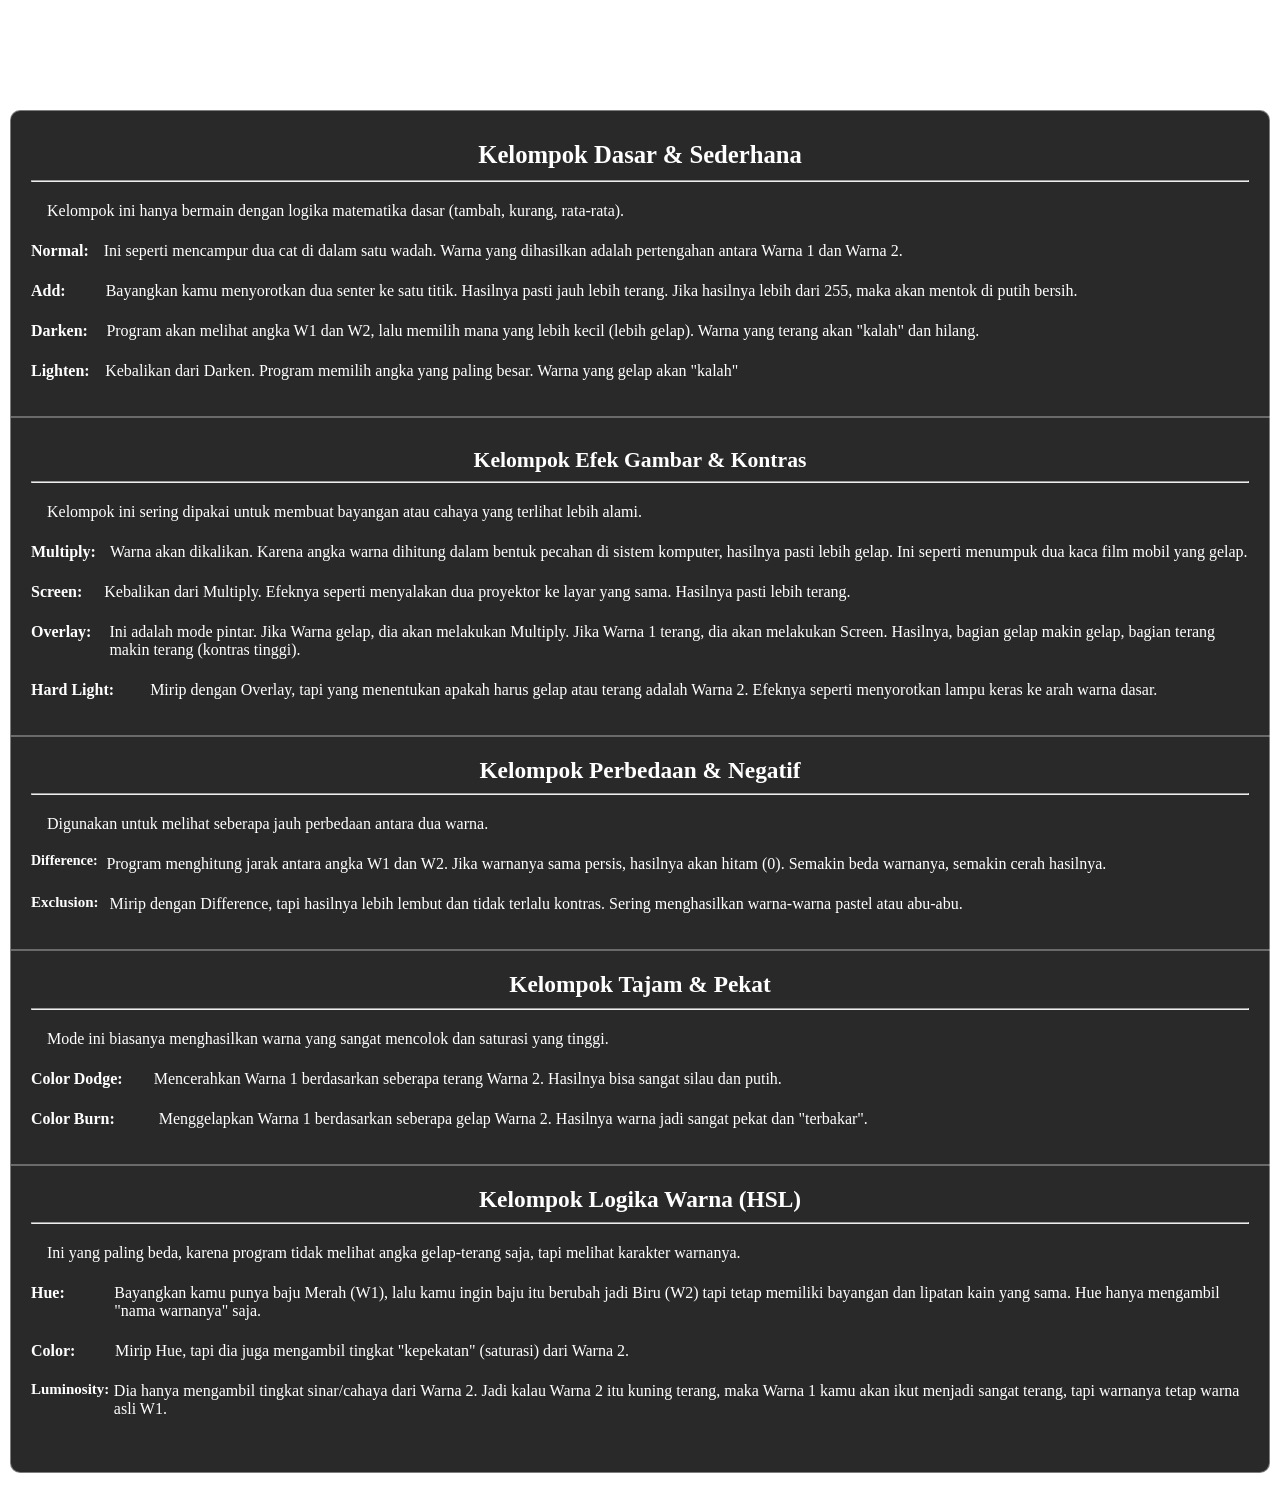
==== ind.html @ 550493f5 "Add files via upload" ====
<html>
<head>
  <link rel="stylesheet" href="sty.css">
  <meta name="viewport" content="width=device-width, initial-scale=1.0">
</head>
<body>
  <div class="penjelasan">
    <h2 class="h2st">
      Kelompok Dasar & Sederhana
    </h2>
      <hr>
    <p class="ket">
      Kelompok ini hanya bermain dengan logika matematika dasar (tambah, kurang, rata-rata).
    </p>
    
    <div class="normal">
      <p>
        <b>
          Normal:
        </b>
      </p>
      <p>
        Ini seperti mencampur dua cat di dalam satu wadah. Warna yang dihasilkan adalah pertengahan antara Warna 1 dan Warna 2.
      </p>
    </div>
    
    <div class="add">
      <p>
        <b>
          Add:
        </b>
      </p>
      <p>
        Bayangkan kamu menyorotkan dua senter ke satu titik. Hasilnya pasti jauh lebih terang. Jika hasilnya lebih dari 255, maka akan mentok di putih bersih.
        </p>
    </div>
    
    <div class="darken">
      <p>
        <b>
          Darken:
        </b>
      </p>
      <p>
        Program akan melihat angka W1 dan W2, lalu memilih mana yang lebih kecil (lebih gelap). Warna yang terang akan "kalah" dan hilang.
      </p>
    </div>
    
    <div class="lighten">
      <p>
        <b>
          Lighten:
        </b>
      </p>
      <p>
        Kebalikan dari Darken. Program memilih angka yang paling besar. Warna yang gelap akan "kalah"
      </p>
    </div>
    
    <hr class="hrr">
    
    <h2 class="h2nd">
      Kelompok Efek Gambar & Kontras
    </h2>
      <hr>
    <p class="ket">
      Kelompok ini sering dipakai untuk membuat bayangan atau cahaya yang terlihat lebih alami.
    </p>
    
    <div class="multiply">
      <p>
        <b>
          Multiply:
        </b>
      </p>
      <p>
        Warna akan dikalikan. Karena angka warna dihitung dalam bentuk pecahan di sistem komputer, hasilnya pasti lebih gelap. Ini seperti menumpuk dua kaca film mobil yang gelap.
      </p>
    </div>
    
    <div class="screen">
      <p>
        <b>
          Screen:
        </b>
      </p>
      <p>
        Kebalikan dari Multiply. Efeknya seperti menyalakan dua proyektor ke layar yang sama. Hasilnya pasti lebih terang.
        </p>
    </div>
    
    <div class="overlay">
      <p>
        <b>
          Overlay:
        </b>
      </p>
      <p>
        Ini adalah mode pintar. Jika Warna gelap, dia akan melakukan Multiply. Jika Warna 1 terang, dia akan melakukan Screen. Hasilnya, bagian gelap makin gelap, bagian terang makin terang (kontras tinggi).
      </p>
    </div>
    
    <div class="hardLight">
      <p>
        <b>
          Hard Light:
        </b>
      </p>
      <p>
        Mirip dengan Overlay, tapi yang menentukan apakah harus gelap atau terang adalah Warna 2. Efeknya seperti menyorotkan lampu keras ke arah warna dasar.
      </p>
    </div>
    
    <hr class="hrr">
    
    <h2 class="h2rd">
      Kelompok Perbedaan & Negatif
    </h2>
      <hr>
    <p class="ket">
      Digunakan untuk melihat seberapa jauh perbedaan antara dua warna.
    </p>
    
    <div class="difference">
      <p style="font-size: 14px;">
        <b>
          Difference:
        </b>
      </p>
      <p>
        Program menghitung jarak antara angka W1 dan W2. Jika warnanya sama persis, hasilnya akan hitam (0). Semakin beda warnanya, semakin cerah hasilnya.
      </p>
    </div>
    
    <div class="exclusion">
      <p style="font-size: 15px;">
        <b>
          Exclusion:
        </b>
      </p>
      <p>
        Mirip dengan Difference, tapi hasilnya lebih lembut dan tidak terlalu kontras. Sering menghasilkan warna-warna pastel atau abu-abu.
      </p>
    </div>
    
    <hr class="hrr">
    
    <h2 class="h2rd">
      Kelompok Tajam & Pekat
    </h2>
      <hr>
    <p class="ket">
      Mode ini biasanya menghasilkan warna yang sangat mencolok dan saturasi yang tinggi.
    </p>
    
    <div class="colorDodge">
      <p>
        <b>
          Color Dodge:
        </b>
      </p>
      <p>
        Mencerahkan Warna 1 berdasarkan seberapa terang Warna 2. Hasilnya bisa sangat silau dan putih.
      </p>
    </div>
    
    <div class="colorBurn">
      <p>
        <b>
          Color Burn:
        </b>
      </p>
      <p>
        Menggelapkan Warna 1 berdasarkan seberapa gelap Warna 2. Hasilnya warna jadi sangat pekat dan "terbakar".
      </p>
    </div>
    
    <hr class="hrr">
    
    <h2 class="h2rd">
      Kelompok Logika Warna (HSL)
    </h2>
      <hr>
    <p class="ket">
      Ini yang paling beda, karena program tidak melihat angka gelap-terang saja, tapi melihat karakter warnanya.
    </p>
    
    <div class="hue">
      <p>
        <b>
          Hue:
        </b>
      </p>
      <p>
        Bayangkan kamu punya baju Merah (W1), lalu kamu ingin baju itu berubah jadi Biru (W2) tapi tetap memiliki bayangan dan lipatan kain yang sama. Hue hanya mengambil "nama warnanya" saja.
      </p>
    </div>
    
    <div class="color">
      <p>
        <b>
          Color:
        </b>
      </p>
      <p>
        Mirip Hue, tapi dia juga mengambil tingkat "kepekatan" (saturasi) dari Warna 2.
      </p>
    </div>
    
    <div class="luminosity">
      <p style="font-size: 15px;">
        <b>
          Luminosity:
        </b>
      </p>
      <p>
        Dia hanya mengambil tingkat sinar/cahaya dari Warna 2. Jadi kalau Warna 2 itu kuning terang, maka Warna 1 kamu akan ikut menjadi sangat terang, tapi warnanya tetap warna asli W1.
      </p>
    </div><br>
  </div>
  
</body>
</html>
---- sty.css ----
body{
  margin: 0;
  padding: 10px;
  padding-top: 110px;
  padding-bottom: 30px;
  background: transparent;
  color: white;
  overflow-x: hidden;
}

img{
  width: 100%;
  height: 100%;
  position: fixed;
  top: 0;
  z-index: -999;
}

.penjelasan{
  background: rgba(0, 0, 0, 0.84);
  padding: 20px;
  padding-top: 10px;
  border: 1px solid rgba(255, 255, 255, 0.4);
  border-radius: 10px;
}

.h2st, .h2nd, .h2rd, .h2th, .h2fv{
  text-align: center;
}

.h2st{
  font-size: 24.6655px;
}

hr{
  margin-top: -10px;
  margin-bottom: 20px;
}

.ket{
  text-indent: 1em;
}

.normal, .add, .darken, .lighten, .multiply, .screen, .overlay, .hardLight, .difference, .exclusion, .colorDodge, .colorBurn, .hue, .color, .luminosity{
  margin-top: -10px;
  display: flex;
}

.normal{
  gap: 15px;
}

.add{
  gap: 40px;
}

.darken{
  gap: 18.5px;
}

.lighten{
  gap: 15.5px;
  margin-bottom: 30px;
}

.hrr{
  width: 111.89%;
  margin-left: -20px;
  border: 1px solid rgba(255, 255, 255, 0.3);
}

.h2nd{
  font-size: 21.6775px;
  margin-top: 30px;
}

.multiply{
  gap: 14px;
}

.screen{
  gap: 22px;
}

.overlay{
  gap: 18px;
}

.hardLight{
  gap: 36px;
  margin-bottom: 30px;
}

.h2rd{
  font-size: 23.3722px;
}

.difference{
  gap: 8.8px;
}

.exclusion{
  gap: 11px;
  margin-bottom: 30px;
}

.colorDodge{
  gap: 31px;
}

.colorBurn{
  gap: 44px;
  margin-bottom: 30px;
}

.hue{
  gap: 49.5px;
}

.color{
  gap: 39.6px;
}

.luminosity{
  gap: 4.5px;
}
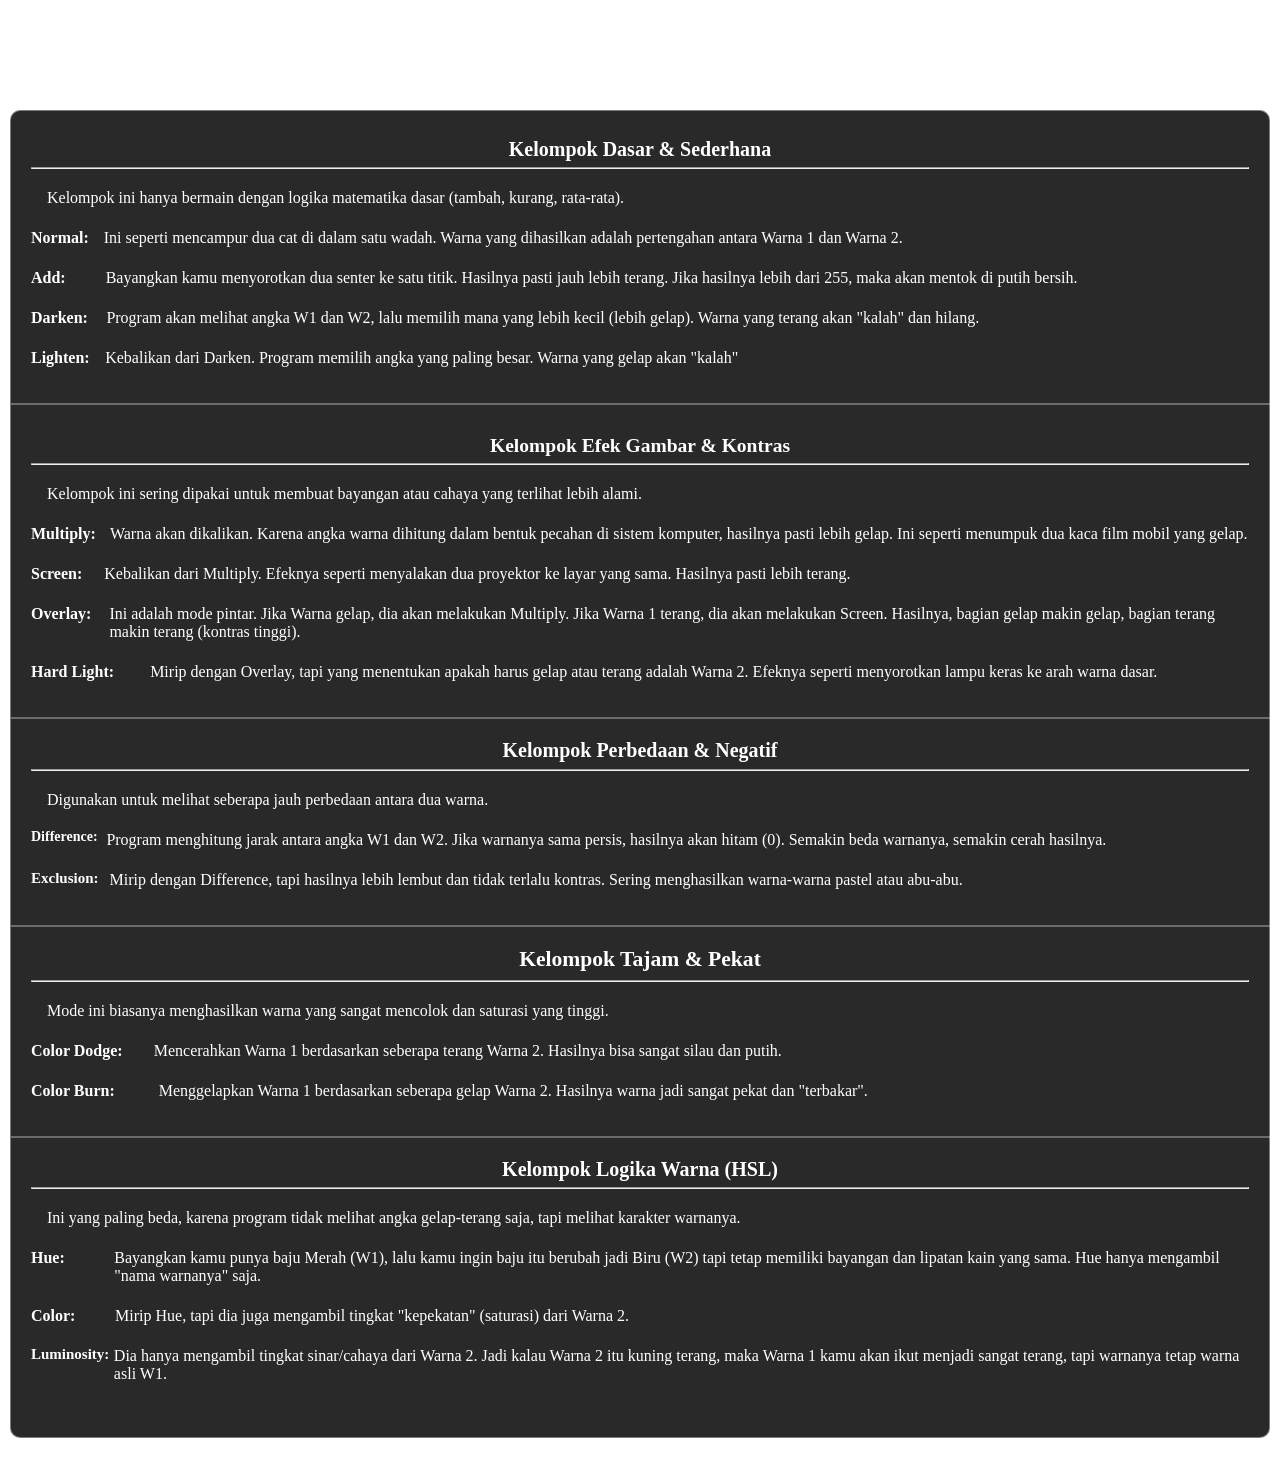
==== commit ac622970: "Add files via upload" ====
--- a/ind.html
+++ b/ind.html
@@ -1,223 +1,223 @@
-<html>
-<head>
-  <link rel="stylesheet" href="sty.css">
-  <meta name="viewport" content="width=device-width, initial-scale=1.0">
-</head>
-<body>
-  <div class="penjelasan">
-    <h2 class="h2st">
-      Kelompok Dasar & Sederhana
-    </h2>
-      <hr>
-    <p class="ket">
-      Kelompok ini hanya bermain dengan logika matematika dasar (tambah, kurang, rata-rata).
-    </p>
-    
-    <div class="normal">
-      <p>
-        <b>
-          Normal:
-        </b>
-      </p>
-      <p>
-        Ini seperti mencampur dua cat di dalam satu wadah. Warna yang dihasilkan adalah pertengahan antara Warna 1 dan Warna 2.
-      </p>
-    </div>
-    
-    <div class="add">
-      <p>
-        <b>
-          Add:
-        </b>
-      </p>
-      <p>
-        Bayangkan kamu menyorotkan dua senter ke satu titik. Hasilnya pasti jauh lebih terang. Jika hasilnya lebih dari 255, maka akan mentok di putih bersih.
-        </p>
-    </div>
-    
-    <div class="darken">
-      <p>
-        <b>
-          Darken:
-        </b>
-      </p>
-      <p>
-        Program akan melihat angka W1 dan W2, lalu memilih mana yang lebih kecil (lebih gelap). Warna yang terang akan "kalah" dan hilang.
-      </p>
-    </div>
-    
-    <div class="lighten">
-      <p>
-        <b>
-          Lighten:
-        </b>
-      </p>
-      <p>
-        Kebalikan dari Darken. Program memilih angka yang paling besar. Warna yang gelap akan "kalah"
-      </p>
-    </div>
-    
-    <hr class="hrr">
-    
-    <h2 class="h2nd">
-      Kelompok Efek Gambar & Kontras
-    </h2>
-      <hr>
-    <p class="ket">
-      Kelompok ini sering dipakai untuk membuat bayangan atau cahaya yang terlihat lebih alami.
-    </p>
-    
-    <div class="multiply">
-      <p>
-        <b>
-          Multiply:
-        </b>
-      </p>
-      <p>
-        Warna akan dikalikan. Karena angka warna dihitung dalam bentuk pecahan di sistem komputer, hasilnya pasti lebih gelap. Ini seperti menumpuk dua kaca film mobil yang gelap.
-      </p>
-    </div>
-    
-    <div class="screen">
-      <p>
-        <b>
-          Screen:
-        </b>
-      </p>
-      <p>
-        Kebalikan dari Multiply. Efeknya seperti menyalakan dua proyektor ke layar yang sama. Hasilnya pasti lebih terang.
-        </p>
-    </div>
-    
-    <div class="overlay">
-      <p>
-        <b>
-          Overlay:
-        </b>
-      </p>
-      <p>
-        Ini adalah mode pintar. Jika Warna gelap, dia akan melakukan Multiply. Jika Warna 1 terang, dia akan melakukan Screen. Hasilnya, bagian gelap makin gelap, bagian terang makin terang (kontras tinggi).
-      </p>
-    </div>
-    
-    <div class="hardLight">
-      <p>
-        <b>
-          Hard Light:
-        </b>
-      </p>
-      <p>
-        Mirip dengan Overlay, tapi yang menentukan apakah harus gelap atau terang adalah Warna 2. Efeknya seperti menyorotkan lampu keras ke arah warna dasar.
-      </p>
-    </div>
-    
-    <hr class="hrr">
-    
-    <h2 class="h2rd">
-      Kelompok Perbedaan & Negatif
-    </h2>
-      <hr>
-    <p class="ket">
-      Digunakan untuk melihat seberapa jauh perbedaan antara dua warna.
-    </p>
-    
-    <div class="difference">
-      <p style="font-size: 14px;">
-        <b>
-          Difference:
-        </b>
-      </p>
-      <p>
-        Program menghitung jarak antara angka W1 dan W2. Jika warnanya sama persis, hasilnya akan hitam (0). Semakin beda warnanya, semakin cerah hasilnya.
-      </p>
-    </div>
-    
-    <div class="exclusion">
-      <p style="font-size: 15px;">
-        <b>
-          Exclusion:
-        </b>
-      </p>
-      <p>
-        Mirip dengan Difference, tapi hasilnya lebih lembut dan tidak terlalu kontras. Sering menghasilkan warna-warna pastel atau abu-abu.
-      </p>
-    </div>
-    
-    <hr class="hrr">
-    
-    <h2 class="h2rd">
-      Kelompok Tajam & Pekat
-    </h2>
-      <hr>
-    <p class="ket">
-      Mode ini biasanya menghasilkan warna yang sangat mencolok dan saturasi yang tinggi.
-    </p>
-    
-    <div class="colorDodge">
-      <p>
-        <b>
-          Color Dodge:
-        </b>
-      </p>
-      <p>
-        Mencerahkan Warna 1 berdasarkan seberapa terang Warna 2. Hasilnya bisa sangat silau dan putih.
-      </p>
-    </div>
-    
-    <div class="colorBurn">
-      <p>
-        <b>
-          Color Burn:
-        </b>
-      </p>
-      <p>
-        Menggelapkan Warna 1 berdasarkan seberapa gelap Warna 2. Hasilnya warna jadi sangat pekat dan "terbakar".
-      </p>
-    </div>
-    
-    <hr class="hrr">
-    
-    <h2 class="h2rd">
-      Kelompok Logika Warna (HSL)
-    </h2>
-      <hr>
-    <p class="ket">
-      Ini yang paling beda, karena program tidak melihat angka gelap-terang saja, tapi melihat karakter warnanya.
-    </p>
-    
-    <div class="hue">
-      <p>
-        <b>
-          Hue:
-        </b>
-      </p>
-      <p>
-        Bayangkan kamu punya baju Merah (W1), lalu kamu ingin baju itu berubah jadi Biru (W2) tapi tetap memiliki bayangan dan lipatan kain yang sama. Hue hanya mengambil "nama warnanya" saja.
-      </p>
-    </div>
-    
-    <div class="color">
-      <p>
-        <b>
-          Color:
-        </b>
-      </p>
-      <p>
-        Mirip Hue, tapi dia juga mengambil tingkat "kepekatan" (saturasi) dari Warna 2.
-      </p>
-    </div>
-    
-    <div class="luminosity">
-      <p style="font-size: 15px;">
-        <b>
-          Luminosity:
-        </b>
-      </p>
-      <p>
-        Dia hanya mengambil tingkat sinar/cahaya dari Warna 2. Jadi kalau Warna 2 itu kuning terang, maka Warna 1 kamu akan ikut menjadi sangat terang, tapi warnanya tetap warna asli W1.
-      </p>
-    </div><br>
-  </div>
-  
-</body>
+<html>
+<head>
+  <link rel="stylesheet" href="sty.css">
+  <meta name="viewport" content="width=device-width, initial-scale=1.0">
+</head>
+<body>
+  <div class="penjelasan">
+    <h2 class="h2st">
+      Kelompok Dasar & Sederhana
+    </h2>
+      <hr>
+    <p class="ket">
+      Kelompok ini hanya bermain dengan logika matematika dasar (tambah, kurang, rata-rata).
+    </p>
+    
+    <div class="normal">
+      <p>
+        <b>
+          Normal:
+        </b>
+      </p>
+      <p>
+        Ini seperti mencampur dua cat di dalam satu wadah. Warna yang dihasilkan adalah pertengahan antara Warna 1 dan Warna 2.
+      </p>
+    </div>
+    
+    <div class="add">
+      <p>
+        <b>
+          Add:
+        </b>
+      </p>
+      <p>
+        Bayangkan kamu menyorotkan dua senter ke satu titik. Hasilnya pasti jauh lebih terang. Jika hasilnya lebih dari 255, maka akan mentok di putih bersih.
+        </p>
+    </div>
+    
+    <div class="darken">
+      <p>
+        <b>
+          Darken:
+        </b>
+      </p>
+      <p>
+        Program akan melihat angka W1 dan W2, lalu memilih mana yang lebih kecil (lebih gelap). Warna yang terang akan "kalah" dan hilang.
+      </p>
+    </div>
+    
+    <div class="lighten">
+      <p>
+        <b>
+          Lighten:
+        </b>
+      </p>
+      <p>
+        Kebalikan dari Darken. Program memilih angka yang paling besar. Warna yang gelap akan "kalah"
+      </p>
+    </div>
+    
+    <hr class="hrr">
+    
+    <h2 class="h2nd">
+      Kelompok Efek Gambar & Kontras
+    </h2>
+      <hr>
+    <p class="ket">
+      Kelompok ini sering dipakai untuk membuat bayangan atau cahaya yang terlihat lebih alami.
+    </p>
+    
+    <div class="multiply">
+      <p>
+        <b>
+          Multiply:
+        </b>
+      </p>
+      <p>
+        Warna akan dikalikan. Karena angka warna dihitung dalam bentuk pecahan di sistem komputer, hasilnya pasti lebih gelap. Ini seperti menumpuk dua kaca film mobil yang gelap.
+      </p>
+    </div>
+    
+    <div class="screen">
+      <p>
+        <b>
+          Screen:
+        </b>
+      </p>
+      <p>
+        Kebalikan dari Multiply. Efeknya seperti menyalakan dua proyektor ke layar yang sama. Hasilnya pasti lebih terang.
+        </p>
+    </div>
+    
+    <div class="overlay">
+      <p>
+        <b>
+          Overlay:
+        </b>
+      </p>
+      <p>
+        Ini adalah mode pintar. Jika Warna gelap, dia akan melakukan Multiply. Jika Warna 1 terang, dia akan melakukan Screen. Hasilnya, bagian gelap makin gelap, bagian terang makin terang (kontras tinggi).
+      </p>
+    </div>
+    
+    <div class="hardLight">
+      <p>
+        <b>
+          Hard Light:
+        </b>
+      </p>
+      <p>
+        Mirip dengan Overlay, tapi yang menentukan apakah harus gelap atau terang adalah Warna 2. Efeknya seperti menyorotkan lampu keras ke arah warna dasar.
+      </p>
+    </div>
+    
+    <hr class="hrr">
+    
+    <h2 class="h2rd">
+      Kelompok Perbedaan & Negatif
+    </h2>
+      <hr>
+    <p class="ket">
+      Digunakan untuk melihat seberapa jauh perbedaan antara dua warna.
+    </p>
+    
+    <div class="difference">
+      <p style="font-size: 14px;">
+        <b>
+          Difference:
+        </b>
+      </p>
+      <p>
+        Program menghitung jarak antara angka W1 dan W2. Jika warnanya sama persis, hasilnya akan hitam (0). Semakin beda warnanya, semakin cerah hasilnya.
+      </p>
+    </div>
+    
+    <div class="exclusion">
+      <p style="font-size: 15px;">
+        <b>
+          Exclusion:
+        </b>
+      </p>
+      <p>
+        Mirip dengan Difference, tapi hasilnya lebih lembut dan tidak terlalu kontras. Sering menghasilkan warna-warna pastel atau abu-abu.
+      </p>
+    </div>
+    
+    <hr class="hrr">
+    
+    <h2 class="h2th">
+      Kelompok Tajam & Pekat
+    </h2>
+      <hr>
+    <p class="ket">
+      Mode ini biasanya menghasilkan warna yang sangat mencolok dan saturasi yang tinggi.
+    </p>
+    
+    <div class="colorDodge">
+      <p>
+        <b>
+          Color Dodge:
+        </b>
+      </p>
+      <p>
+        Mencerahkan Warna 1 berdasarkan seberapa terang Warna 2. Hasilnya bisa sangat silau dan putih.
+      </p>
+    </div>
+    
+    <div class="colorBurn">
+      <p>
+        <b>
+          Color Burn:
+        </b>
+      </p>
+      <p>
+        Menggelapkan Warna 1 berdasarkan seberapa gelap Warna 2. Hasilnya warna jadi sangat pekat dan "terbakar".
+      </p>
+    </div>
+    
+    <hr class="hrr">
+    
+    <h2 class="h2fv">
+      Kelompok Logika Warna (HSL)
+    </h2>
+      <hr>
+    <p class="ket">
+      Ini yang paling beda, karena program tidak melihat angka gelap-terang saja, tapi melihat karakter warnanya.
+    </p>
+    
+    <div class="hue">
+      <p>
+        <b>
+          Hue:
+        </b>
+      </p>
+      <p>
+        Bayangkan kamu punya baju Merah (W1), lalu kamu ingin baju itu berubah jadi Biru (W2) tapi tetap memiliki bayangan dan lipatan kain yang sama. Hue hanya mengambil "nama warnanya" saja.
+      </p>
+    </div>
+    
+    <div class="color">
+      <p>
+        <b>
+          Color:
+        </b>
+      </p>
+      <p>
+        Mirip Hue, tapi dia juga mengambil tingkat "kepekatan" (saturasi) dari Warna 2.
+      </p>
+    </div>
+    
+    <div class="luminosity">
+      <p style="font-size: 15px;">
+        <b>
+          Luminosity:
+        </b>
+      </p>
+      <p>
+        Dia hanya mengambil tingkat sinar/cahaya dari Warna 2. Jadi kalau Warna 2 itu kuning terang, maka Warna 1 kamu akan ikut menjadi sangat terang, tapi warnanya tetap warna asli W1.
+      </p>
+    </div><br>
+  </div>
+  
+</body>
 </html>
--- a/sty.css
+++ b/sty.css
@@ -1,126 +1,134 @@
-body{
-  margin: 0;
-  padding: 10px;
-  padding-top: 110px;
-  padding-bottom: 30px;
-  background: transparent;
-  color: white;
-  overflow-x: hidden;
-}
-
-img{
-  width: 100%;
-  height: 100%;
-  position: fixed;
-  top: 0;
-  z-index: -999;
-}
-
-.penjelasan{
-  background: rgba(0, 0, 0, 0.84);
-  padding: 20px;
-  padding-top: 10px;
-  border: 1px solid rgba(255, 255, 255, 0.4);
-  border-radius: 10px;
-}
-
-.h2st, .h2nd, .h2rd, .h2th, .h2fv{
-  text-align: center;
-}
-
-.h2st{
-  font-size: 24.6655px;
-}
-
-hr{
-  margin-top: -10px;
-  margin-bottom: 20px;
-}
-
-.ket{
-  text-indent: 1em;
-}
-
-.normal, .add, .darken, .lighten, .multiply, .screen, .overlay, .hardLight, .difference, .exclusion, .colorDodge, .colorBurn, .hue, .color, .luminosity{
-  margin-top: -10px;
-  display: flex;
-}
-
-.normal{
-  gap: 15px;
-}
-
-.add{
-  gap: 40px;
-}
-
-.darken{
-  gap: 18.5px;
-}
-
-.lighten{
-  gap: 15.5px;
-  margin-bottom: 30px;
-}
-
-.hrr{
-  width: 111.89%;
-  margin-left: -20px;
-  border: 1px solid rgba(255, 255, 255, 0.3);
-}
-
-.h2nd{
-  font-size: 21.6775px;
-  margin-top: 30px;
-}
-
-.multiply{
-  gap: 14px;
-}
-
-.screen{
-  gap: 22px;
-}
-
-.overlay{
-  gap: 18px;
-}
-
-.hardLight{
-  gap: 36px;
-  margin-bottom: 30px;
-}
-
-.h2rd{
-  font-size: 23.3722px;
-}
-
-.difference{
-  gap: 8.8px;
-}
-
-.exclusion{
-  gap: 11px;
-  margin-bottom: 30px;
-}
-
-.colorDodge{
-  gap: 31px;
-}
-
-.colorBurn{
-  gap: 44px;
-  margin-bottom: 30px;
-}
-
-.hue{
-  gap: 49.5px;
-}
-
-.color{
-  gap: 39.6px;
-}
-
-.luminosity{
-  gap: 4.5px;
+body{
+  margin: 0;
+  padding: 10px;
+  padding-top: 110px;
+  padding-bottom: 30px;
+  background: transparent;
+  color: white;
+  overflow-x: hidden;
+}
+
+img{
+  width: 100%;
+  height: 100%;
+  position: fixed;
+  top: 0;
+  z-index: -999;
+}
+
+.penjelasan{
+  background: rgba(0, 0, 0, 0.84);
+  padding: 20px;
+  padding-top: 10px;
+  border: 1px solid rgba(255, 255, 255, 0.4);
+  border-radius: 10px;
+}
+
+.h2st, .h2nd, .h2rd, .h2th, .h2fv{
+  text-align: center;
+}
+
+.normal, .add, .darken, .lighten, .multiply, .screen, .overlay, .hardLight, .difference, .exclusion, .colorDodge, .colorBurn, .hue, .color, .luminosity{
+  margin-top: -10px;
+  display: flex;
+}
+
+.h2st{
+  font-size: 125%;
+}
+
+hr{
+  margin-top: -10px;
+  margin-bottom: 20px;
+}
+
+.ket{
+  text-indent: 1em;
+}
+
+.normal{
+  gap: 15px;
+}
+
+.add{
+  gap: 40px;
+}
+
+.darken{
+  gap: 18.5px;
+}
+
+.lighten{
+  gap: 15.5px;
+  margin-bottom: 30px;
+}
+
+.hrr{
+  width: 111.89%;
+  margin-left: -20px;
+  border: 1px solid rgba(255, 255, 255, 0.3);
+}
+
+.h2nd{
+  font-size: 122%;
+  margin-top: 30px;
+}
+
+.multiply{
+  gap: 14px;
+}
+
+.screen{
+  gap: 22px;
+}
+
+.overlay{
+  gap: 18px;
+}
+
+.hardLight{
+  gap: 36px;
+  margin-bottom: 30px;
+}
+
+.h2rd{
+  font-size: 125%;
+}
+
+.difference{
+  gap: 8.8px;
+}
+
+.exclusion{
+  gap: 11px;
+  margin-bottom: 30px;
+}
+
+.h2th{
+  font-size: 135%;
+}
+
+.colorDodge{
+  gap: 31px;
+}
+
+.colorBurn{
+  gap: 44px;
+  margin-bottom: 30px;
+}
+
+.h2fv{
+  font-size: 125%;
+}
+
+.hue{
+  gap: 49.5px;
+}
+
+.color{
+  gap: 39.6px;
+}
+
+.luminosity{
+  gap: 4.5px;
 }
